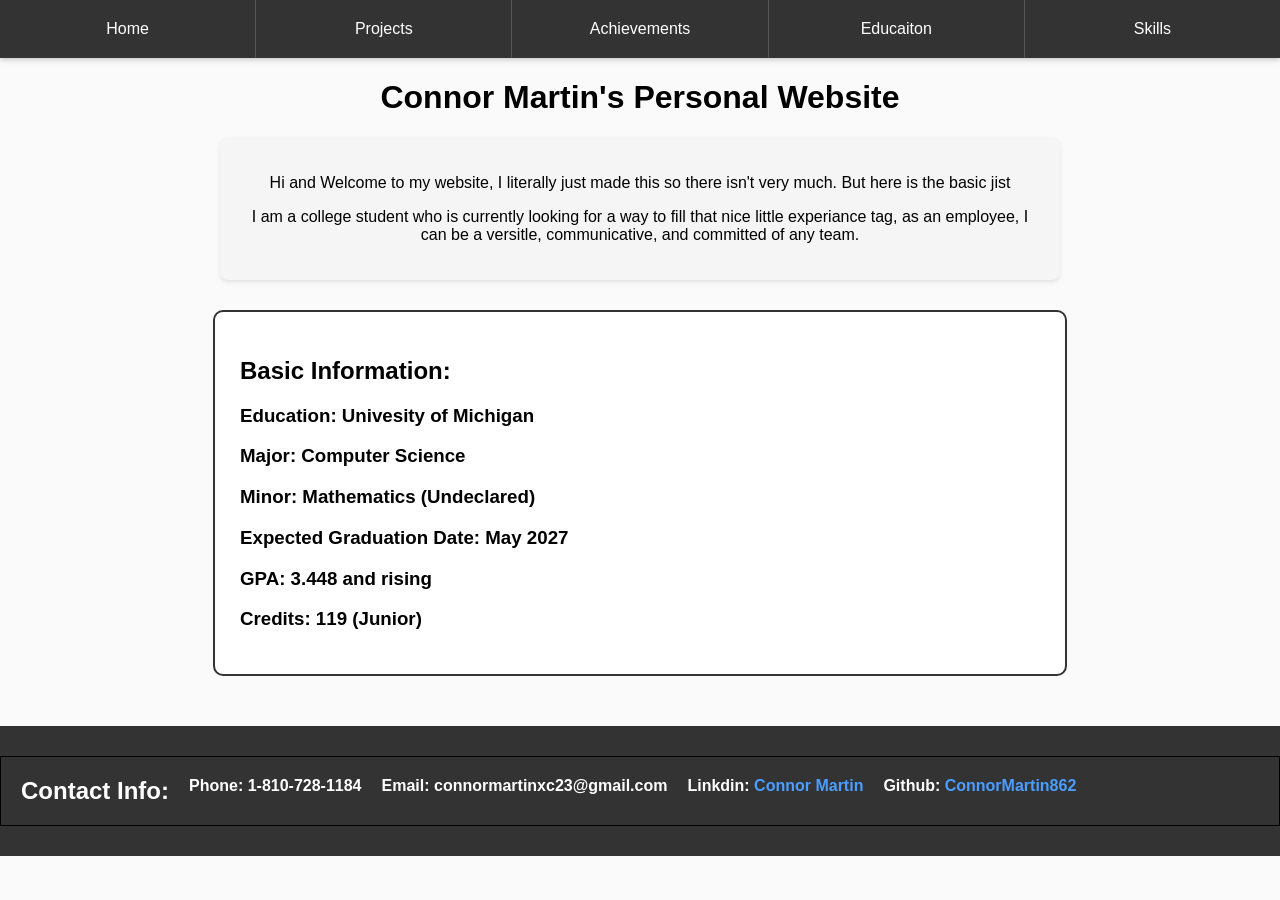
==== index.html @ a9e509cc "several changes" ====
<!DOCTYPE html>
<html lang="en">
<head>
    <title>Connor_Martin_Portfolio</title>
    <link href="/css/style.css" rel="stylesheet" type="text/css" />
</head>
<body>
    <div class="Navigation">
        <a href="index.html">Home</a>
        <a href="projects.html">Projects</a>
        <a href="achievements.html">Achievements</a>
        <a href="education.html">Educaiton</a>
        <a href="skills.html">Skills</a>
    </div>
    <div class="Title">
        <h1>Connor Martin's Personal Website</h1>
    </div>
    <div class="Writing">
        <p>Hi and Welcome to my website, I literally just made this so there isn't very much. But here is the basic jist</p>
        <p>I am a college student who is currently looking for a way to fill that nice little experiance tag, as an employee, I can be a versitle, communicative, and committed of any team.</p>
    </div>
    <div class="Basic">
        <h2>Basic Information: </h2>
        <h3>Education: Univesity of Michigan</h3>
        <h3>Major: Computer Science</h3>
        <h3>Minor: Mathematics (Undeclared)</h3>
        <h3>Expected Graduation Date: May 2027</h3>
        <h3>GPA: 3.448 and rising</h3>
        <h3>Credits: 119 (Junior)</h3>
    </div>
    <footer class="Footer">
        <div class="Contact">
            <h2>Contact Info: </h2>
            <h3>Phone: 1-810-728-1184</h3>
            <h3>Email: connormartinxc23@gmail.com</h3>
            <h3>Linkdin: <a href="https://linkedin.com/in/connormm"> Connor Martin </a></h3>
            <h3>Github: <a href="https://github.com/ConnorMartin862"> ConnorMartin862 </a></h3>
        </div>
    </footer>
</body>
</html>
---- css/style.css ----
.Title {
    text-align: center;
}

.Basic {
    max-width: 800px;
    margin: 30px auto;
    padding: 25px;
    border: 2px solid #333;
    border-radius: 10px;
    background-color: white;
}

.Description {
    text-align: center;
}

.SubTitle {
    text-align: center;
}

.Writing {
    text-align: center;
    max-width: 800px;
    margin: 20px auto;
    padding: 20px;
    background-color: #f5f5f5;  /* light gray background */
    border-radius: 8px;
    box-shadow: 0 2px 4px rgba(0,0,0,0.1);
}

.Navigation {
    display: flex;
    justify-content: space-around;  /* spreads buttons evenly */
    background-color: #333;
    padding: 0;
    margin: 0;
    width: 100%;
    position: sticky;  /* stays at top when scrolling */
    top: 0;
    box-shadow: 0 2px 5px rgba(0,0,0,0.2);
}

.Navigation a {
    flex: 1;  /* makes all buttons equal width */
    text-align: center;
    color: white;
    text-decoration: none;
    padding: 20px;
    transition: background-color 0.3s;
    border-right: 1px solid #555;  /* divider between buttons */
}

.Navigation a:last-child {
    border-right: none;  /* remove border on last button */
}

.Navigation a:hover{
    background-color: #555;
}

.Footer {
    background-color: #333;
    color: white;
    padding: 30px 0;
    margin-top: 50px;
    width: 100%;
    position: relative;
    bottom: 0;
}

.Contact {
    text-align: center;
    display: flex;
    gap: 20px;
    border: 1px solid black;
    padding: 20px;
}

.Contact h2 {
    margin: 0;
    color: white;
    font-size: 1.5em;  /* larger than h3 */
    align-self: center;  /* vertically centers it with the flex items */
}

.Contact h3 {
    margin: 0;
    color: white;
    font-size: 1em;  /* normal size */
}

.Contact a {
    color: #4a9eff;
    text-decoration: none;
    transition: color 0.3s;
}

.Contact a:hover {
    color: #6bb6ff;
}

.Projects {
    max-width: 1000px;
    margin: 0 auto;
    padding: 40px 20px;
}

.Projects h2 {
    text-align: center;
    color: #333;
    margin-bottom: 40px;
    font-size: 2em;
}

/* Individual Project Cards */
.Project {
    background-color: white;
    border: 2px solid #ddd;
    border-radius: 10px;
    padding: 30px;
    margin-bottom: 40px;
    box-shadow: 0 2px 8px rgba(0,0,0,0.1);
}

.Project h3 {
    color: #2c3e50;
    margin-top: 0;
    font-size: 1.5em;
    border-bottom: 2px solid #3498db;
    padding-bottom: 10px;
}

.Project h4 {
    color: #555;
    margin-top: 20px;
    margin-bottom: 10px;
}

/* Images */
.Project img {
    max-width: 100%;
    height: auto;
    border-radius: 5px;
    margin: 15px 0;
    box-shadow: 0 2px 4px rgba(0,0,0,0.1);
}

/* Languages/Tech Stack */
.languages {
    background-color: #ecf0f1;
    padding: 10px 15px;
    border-radius: 5px;
    font-weight: bold;
    color: #2c3e50;
    display: inline-block;
    margin: 15px 0;
}

/* Description List */
.description {
    line-height: 1.8;
    color: #555;
}

.description li {
    margin-bottom: 10px;
}

.description p {
    margin-bottom: 10px;
}

.Achievements {
    max-width: 1000px;
    margin: 0 auto;
    padding: 40px 20px;
}

.Achievements h2 {
    text-align: center;
    color: #333;
    margin-bottom: 40px;
    font-size: 2em;
}

/* Individual Achievement Cards */
.Achievement {
    background-color: white;
    border: 2px solid #ddd;
    border-radius: 10px;
    padding: 30px;
    margin-bottom: 40px;
    box-shadow: 0 2px 8px rgba(0,0,0,0.1);
}

.Achievement h3 {
    color: #2c3e50;
    margin-top: 0;
    font-size: 1.5em;
    border-bottom: 2px solid #3498db;
    padding-bottom: 10px;
}

.Achievement h4 {
    color: #555;
    margin-top: 20px;
    margin-bottom: 10px;
}

/* Images */
.Achievement img {
    max-width: 100%;
    height: auto;
    border-radius: 5px;
    margin: 15px 0;
    box-shadow: 0 2px 4px rgba(0,0,0,0.1);
}

.data {
    background-color: #ecf0f1;
    padding: 10px 15px;
    border-radius: 5px;
    font-weight: bold;
    color: #2c3e50;
    display: inline-block;
    margin: 15px 0;
}

body {
    margin: 0;
    padding: 0;
    font-family: Arial, sans-serif;
    background-color: #fafafa;
}
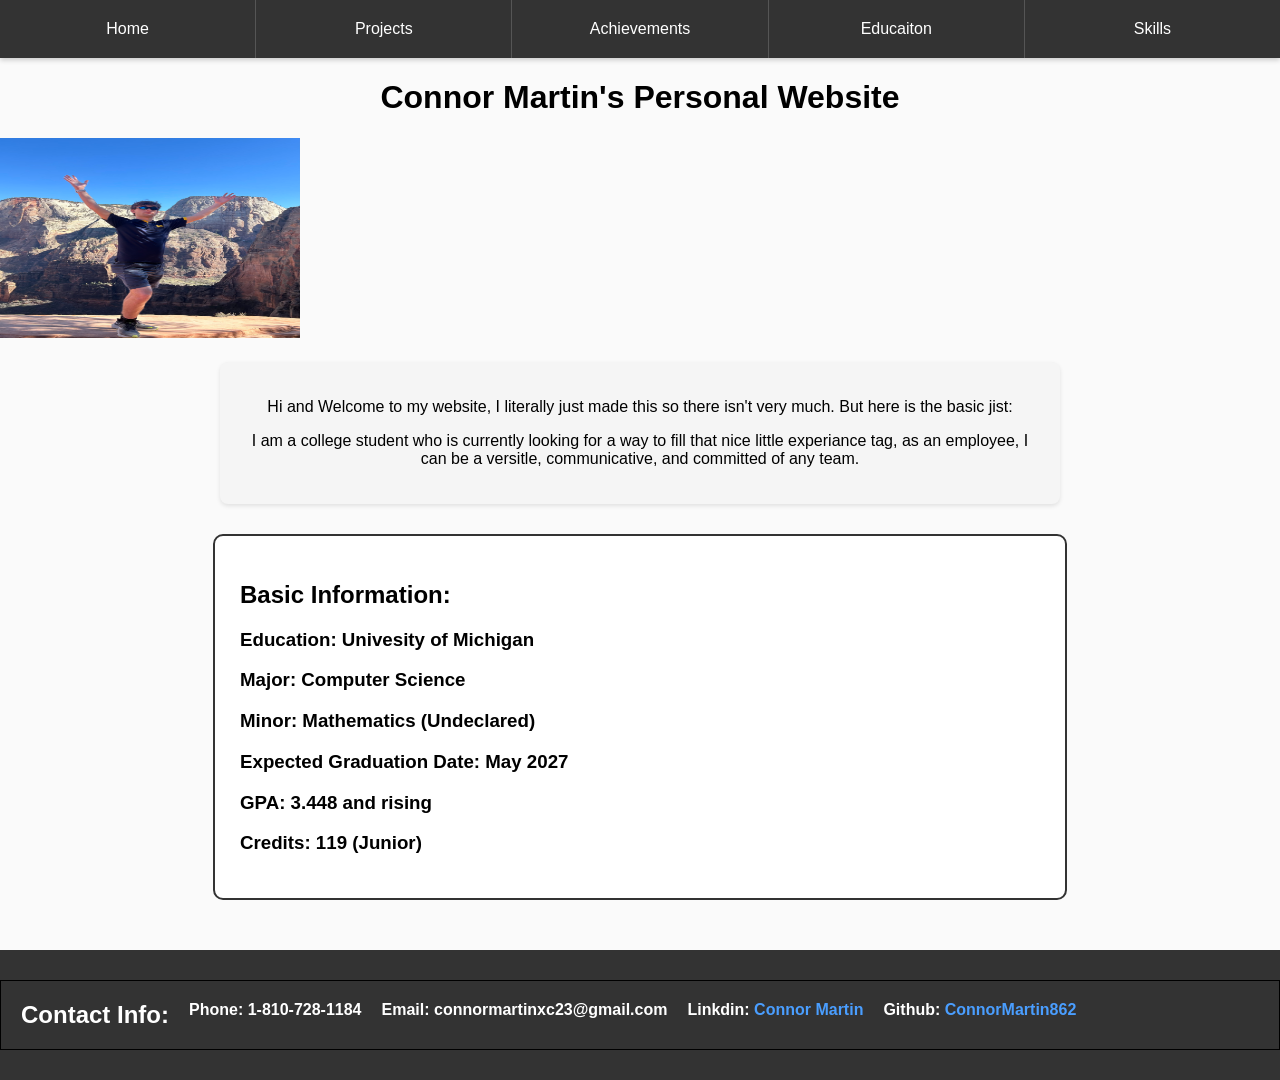
==== commit 4f0fecb6: "added front image" ====
--- a/index.html
+++ b/index.html
@@ -15,8 +15,11 @@
     <div class="Title">
         <h1>Connor Martin's Personal Website</h1>
     </div>
+    <div class="FrontImage">
+        <img src="images/Zion.jpeg" alt="FrontPagePic" width="300" height="200">
+    </div>
     <div class="Writing">
-        <p>Hi and Welcome to my website, I literally just made this so there isn't very much. But here is the basic jist</p>
+        <p>Hi and Welcome to my website, I literally just made this so there isn't very much. But here is the basic jist:</p>
         <p>I am a college student who is currently looking for a way to fill that nice little experiance tag, as an employee, I can be a versitle, communicative, and committed of any team.</p>
     </div>
     <div class="Basic">
--- a/css/style.css
+++ b/css/style.css
@@ -227,6 +227,162 @@
     margin: 15px 0;
 }
 
+/* Education Page Styling */
+.Educations {
+    max-width: 900px;
+    margin: 0 auto;
+    padding: 40px 20px;
+}
+
+.Education {
+    background-color: white;
+    border: 2px solid #ddd;
+    border-radius: 10px;
+    padding: 30px;
+    box-shadow: 0 2px 8px rgba(0,0,0,0.1);
+}
+
+.Education h3 {
+    color: #00274C;  /* U of M blue */
+    margin-top: 0;
+    font-size: 2em;
+    text-align: center;
+}
+
+.time {
+    text-align: center;
+    color: #666;
+    font-style: italic;
+    margin-bottom: 20px;
+}
+
+.Education img {
+    display: block;
+    margin: 20px auto;
+    max-width: 300px;
+    height: auto;
+}
+
+/* Relevant Classes Section */
+.Education > h4 {
+    color: #00274C;
+    border-bottom: 2px solid #FFCB05;  /* U of M maize */
+    padding-bottom: 10px;
+    margin-top: 30px;
+}
+
+/* Dropdown Styling */
+.semester-dropdown {
+    margin: 20px 0;
+    border: 1px solid #ddd;
+    border-radius: 5px;
+    overflow: hidden;
+}
+
+.semester-dropdown summary {
+    background-color: #00274C;
+    color: white;
+    padding: 15px;
+    cursor: pointer;
+    font-weight: bold;
+    font-size: 1.1em;
+    list-style: none;  /* removes default arrow on some browsers */
+    transition: background-color 0.3s;
+}
+
+.semester-dropdown summary::-webkit-details-marker {
+    display: none;  /* removes default arrow */
+}
+
+.semester-dropdown summary::before {
+    content: "▶ ";  /* custom arrow */
+    display: inline-block;
+    transition: transform 0.3s;
+}
+
+.semester-dropdown[open] summary::before {
+    transform: rotate(90deg);  /* rotate arrow when open */
+}
+
+.semester-dropdown summary:hover {
+    background-color: #003366;
+}
+
+/* Stats styling */
+.stats {
+    display: inline-block;
+    background-color: #00274C;  /* U of M blue */
+    color: white;
+    padding: 10px 20px;
+    margin: 5px 10px;
+    border-radius: 5px;
+    font-weight: bold;
+    font-size: 1.1em;
+}
+
+/* Center the stats container */
+.Education > .stats:first-of-type {
+    margin-left: 0;
+}
+
+/* Skills Page Styling - Pill Style */
+.Skills {
+    max-width: 1000px;
+    margin: 0 auto;
+    padding: 40px 20px;
+}
+
+.SkillTitle {
+    color: #00274C;
+    font-size: 1.8em;
+    font-weight: bold;
+    margin: 40px 0 20px 0;
+    border-bottom: 3px solid #FFCB05;
+    padding-bottom: 10px;
+}
+
+.SkillList {
+    margin-bottom: 40px;
+}
+
+.SkillList ul {
+    list-style: none;
+    padding: 0;
+    margin: 0;
+    display: flex;
+    flex-wrap: wrap;
+    gap: 12px;
+}
+
+.SkillList li {
+    background-color: #00274C;
+    color: white;
+    padding: 10px 20px;
+    border-radius: 25px;
+    font-size: 0.95em;
+    transition: transform 0.2s, background-color 0.2s;
+    box-shadow: 0 2px 4px rgba(0,0,0,0.2);
+}
+
+.SkillList li:hover {
+    background-color: #003366;
+    transform: translateY(-2px);
+    box-shadow: 0 4px 8px rgba(0,0,0,0.3);
+}
+
+/* Classes Lists */
+.classes {
+    padding: 20px 40px;
+    margin: 0;
+    background-color: #f9f9f9;
+    line-height: 1.8;
+}
+
+.classes li {
+    margin-bottom: 8px;
+    color: #333;
+}
+
 body {
     margin: 0;
     padding: 0;
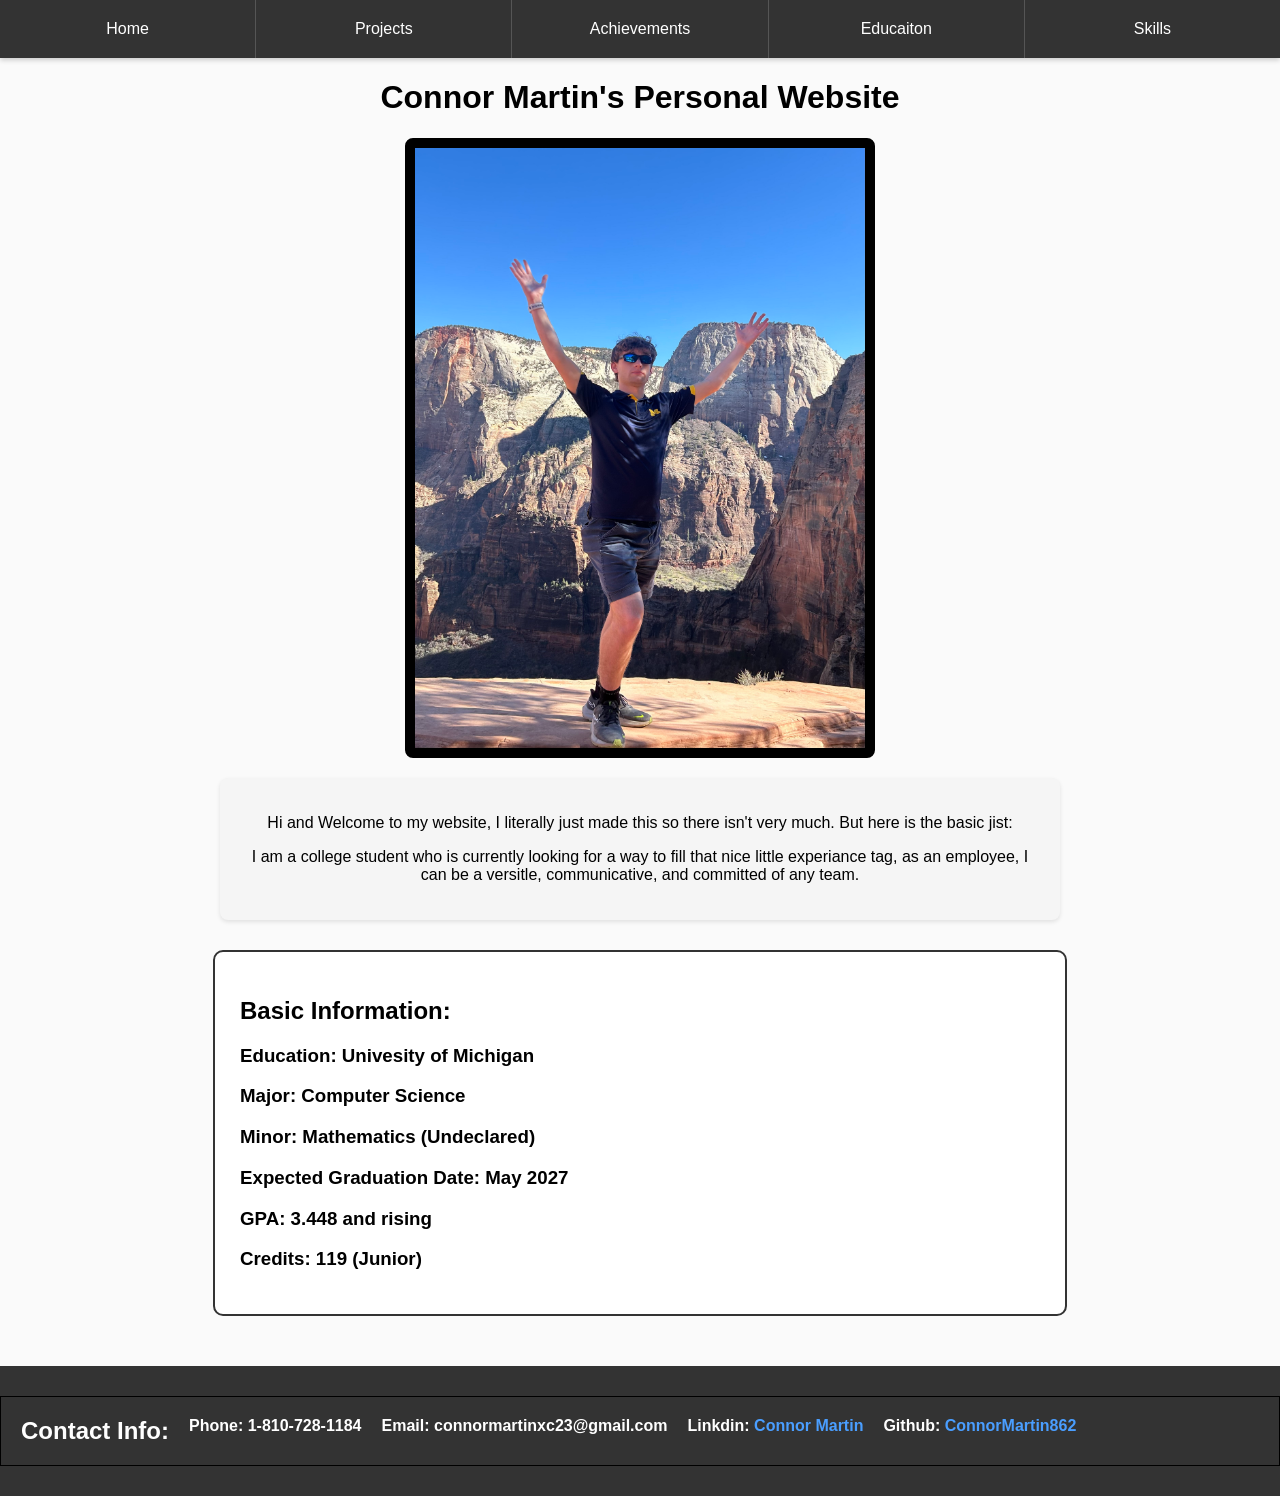
==== commit 96b36fb4: "front image adjustments" ====
--- a/index.html
+++ b/index.html
@@ -16,7 +16,7 @@
         <h1>Connor Martin's Personal Website</h1>
     </div>
     <div class="FrontImage">
-        <img src="images/Zion.jpeg" alt="FrontPagePic" width="300" height="200">
+        <img src="images/Zion.jpeg" alt="FrontPagePic" width="450" height="600">
     </div>
     <div class="Writing">
         <p>Hi and Welcome to my website, I literally just made this so there isn't very much. But here is the basic jist:</p>
--- a/css/style.css
+++ b/css/style.css
@@ -370,6 +370,16 @@
     box-shadow: 0 4px 8px rgba(0,0,0,0.3);
 }
 
+.FrontImage {
+    display: flex;  /* centers the image */
+    justify-content: center;
+}
+
+.FrontImage img {
+    border: 10px solid black;  /* width | style | color */
+    border-radius: 8px;        /* rounded corners (optional) */
+}
+
 /* Classes Lists */
 .classes {
     padding: 20px 40px;
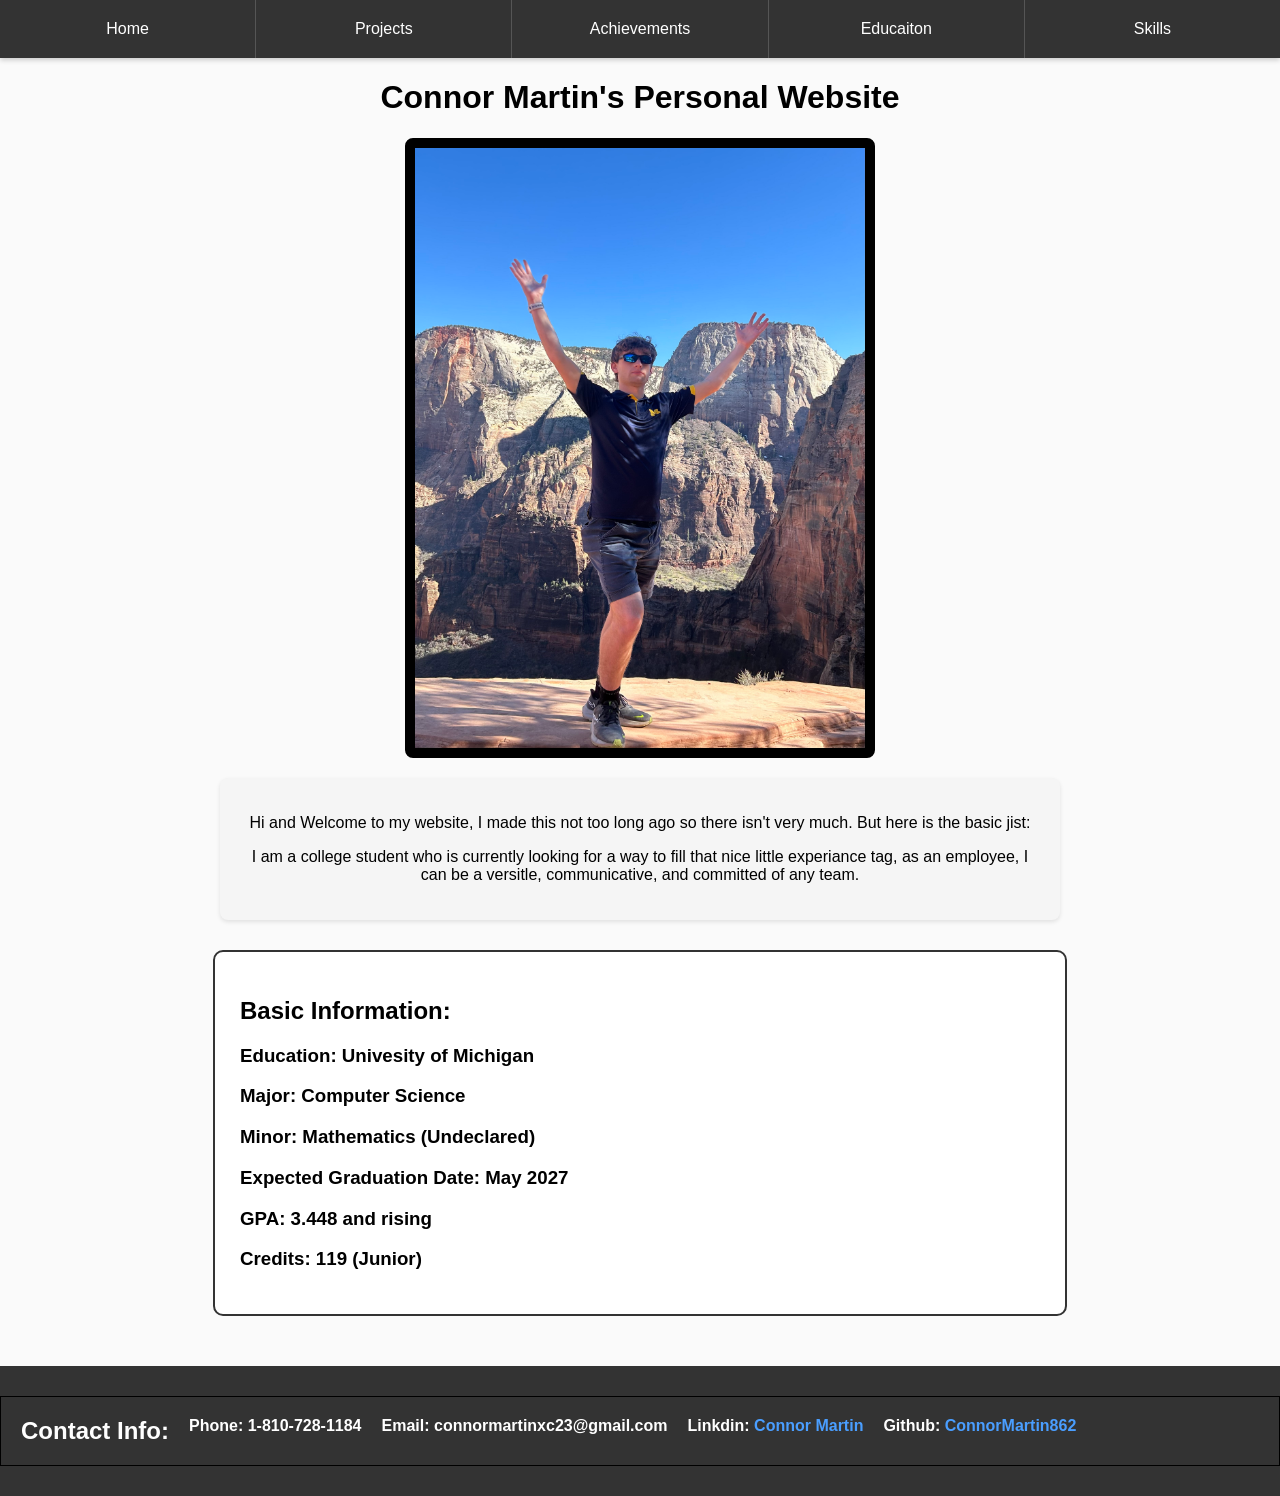
==== commit eb2f9306: "organization changes" ====
--- a/index.html
+++ b/index.html
@@ -19,7 +19,7 @@
         <img src="images/Zion.jpeg" alt="FrontPagePic" width="450" height="600">
     </div>
     <div class="Writing">
-        <p>Hi and Welcome to my website, I literally just made this so there isn't very much. But here is the basic jist:</p>
+        <p>Hi and Welcome to my website, I made this not too long ago so there isn't very much. But here is the basic jist:</p>
         <p>I am a college student who is currently looking for a way to fill that nice little experiance tag, as an employee, I can be a versitle, communicative, and committed of any team.</p>
     </div>
     <div class="Basic">
--- a/css/style.css
+++ b/css/style.css
@@ -146,6 +146,40 @@
     box-shadow: 0 2px 4px rgba(0,0,0,0.1);
 }
 
+.ProjectGrid {
+    display: grid;
+    grid-template-columns: 250px 250px;
+    gap: 10px;
+    margin: 15px 0;
+    justify-content: center;
+}
+
+.ProjectGrid img {
+    width: 100%;
+    max-height: 400px;
+    object-fit: scale-down;
+    border: 3px solid black;
+    border-radius: 8px;
+}
+
+.link {
+    display: inline-block;
+    color: white;
+    background-color: #2c3e50;
+    text-decoration: none;
+    padding: 8px 16px;
+    border-radius: 6px;
+    font-size: 0.9em;
+    margin-top: 15px;
+    border: 2px solid #2c3e50;
+    transition: 0.2s;
+}
+
+.link:hover {
+    background-color: white;
+    color: #2c3e50;
+}
+
 /* Languages/Tech Stack */
 .languages {
     background-color: #ecf0f1;
@@ -380,6 +414,7 @@
     border-radius: 8px;        /* rounded corners (optional) */
 }
 
+
 /* Classes Lists */
 .classes {
     padding: 20px 40px;
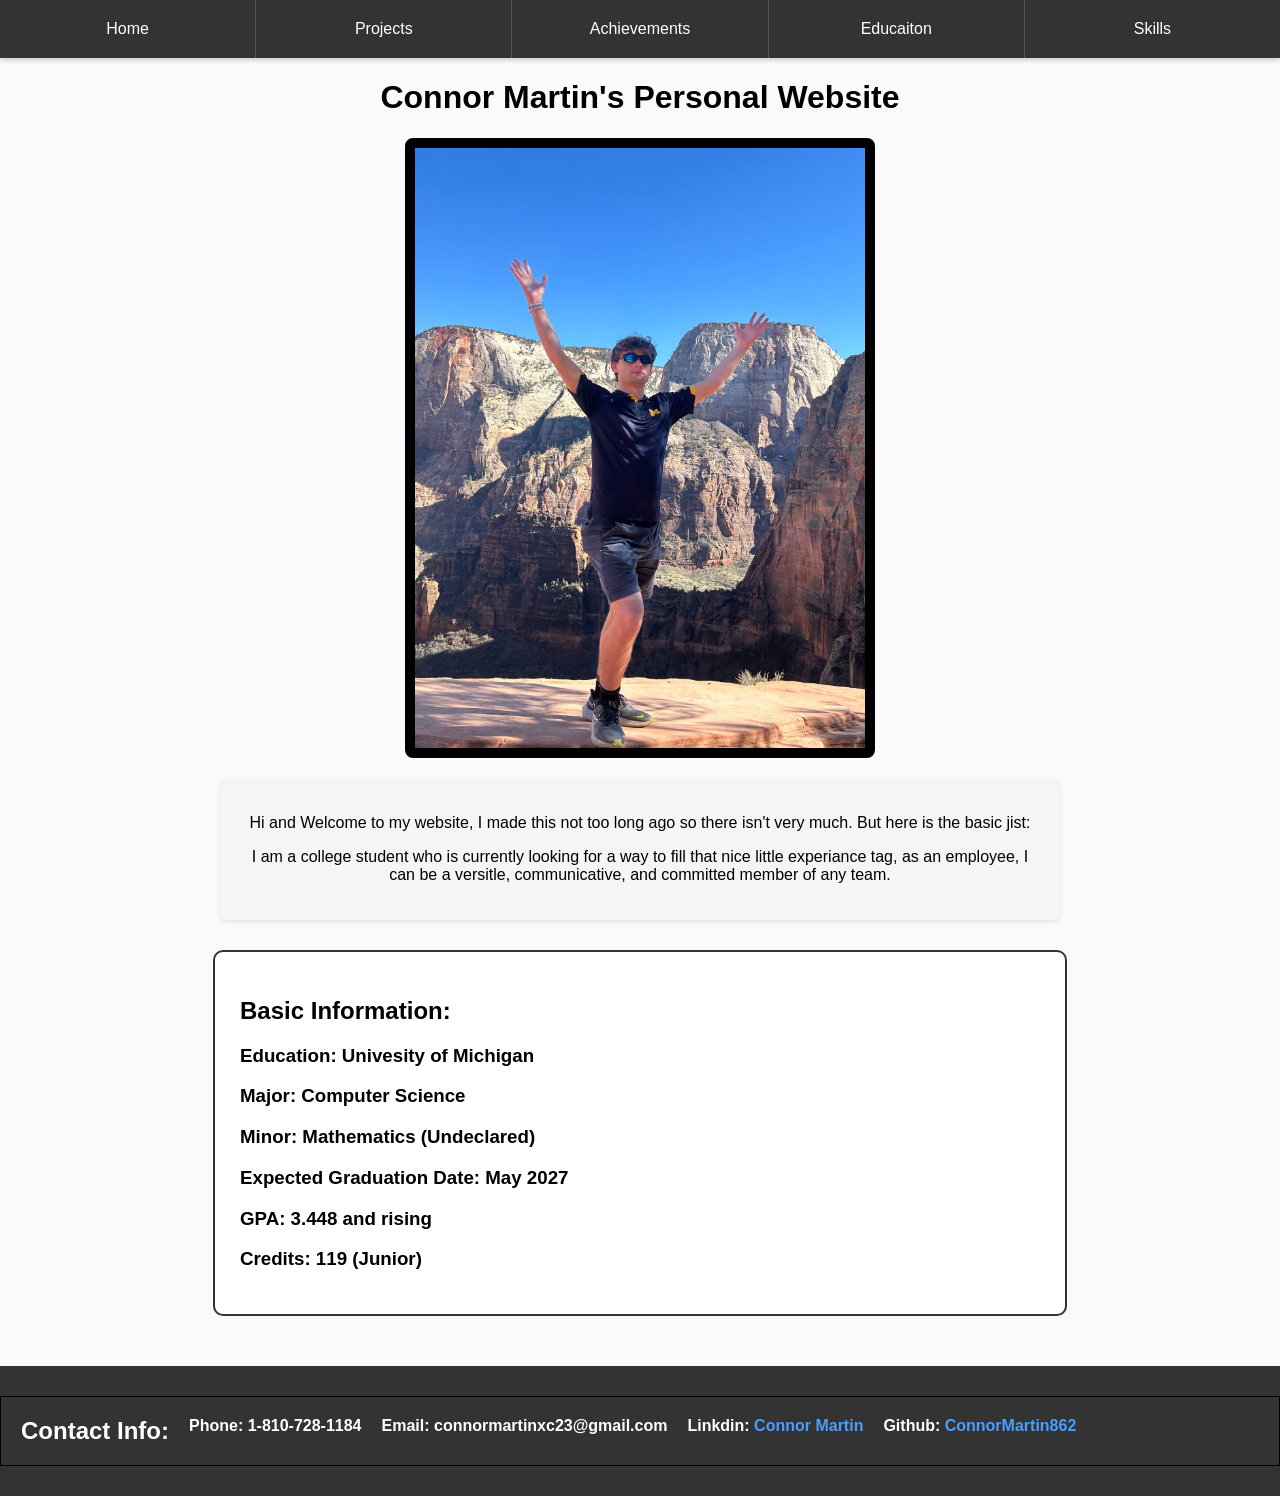
==== commit f5b10752: "fixed sentence error" ====
--- a/index.html
+++ b/index.html
@@ -20,7 +20,7 @@
     </div>
     <div class="Writing">
         <p>Hi and Welcome to my website, I made this not too long ago so there isn't very much. But here is the basic jist:</p>
-        <p>I am a college student who is currently looking for a way to fill that nice little experiance tag, as an employee, I can be a versitle, communicative, and committed of any team.</p>
+        <p>I am a college student who is currently looking for a way to fill that nice little experiance tag, as an employee, I can be a versitle, communicative, and committed member of any team.</p>
     </div>
     <div class="Basic">
         <h2>Basic Information: </h2>
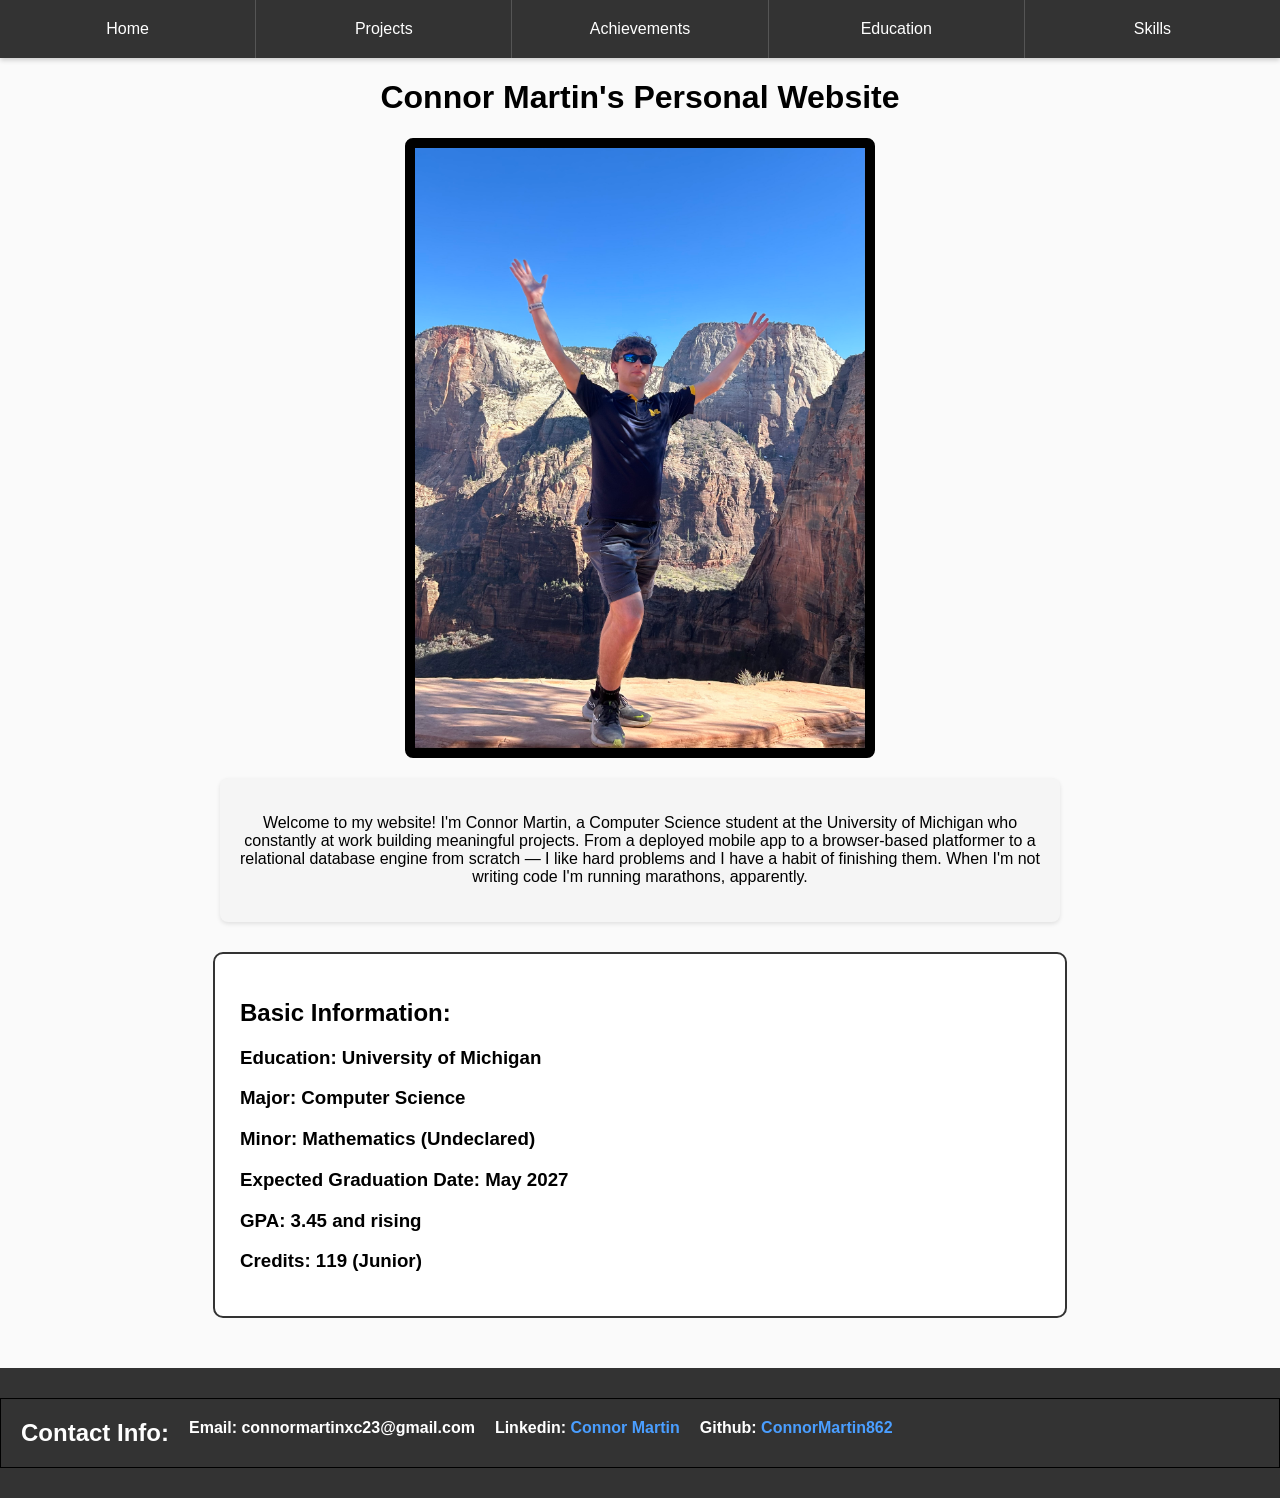
==== commit 0fbc577e: "minor edits" ====
--- a/index.html
+++ b/index.html
@@ -9,7 +9,7 @@
         <a href="index.html">Home</a>
         <a href="projects.html">Projects</a>
         <a href="achievements.html">Achievements</a>
-        <a href="education.html">Educaiton</a>
+        <a href="education.html">Education</a>
         <a href="skills.html">Skills</a>
     </div>
     <div class="Title">
@@ -19,24 +19,22 @@
         <img src="images/Zion.jpeg" alt="FrontPagePic" width="450" height="600">
     </div>
     <div class="Writing">
-        <p>Hi and Welcome to my website, I made this not too long ago so there isn't very much. But here is the basic jist:</p>
-        <p>I am a college student who is currently looking for a way to fill that nice little experiance tag, as an employee, I can be a versitle, communicative, and committed member of any team.</p>
+        <p>Welcome to my website! I'm Connor Martin, a Computer Science student at the University of Michigan who constantly at work building meaningful projects. From a deployed mobile app to a browser-based platformer to a relational database engine from scratch — I like hard problems and I have a habit of finishing them. When I'm not writing code I'm running marathons, apparently.</p>
     </div>
     <div class="Basic">
         <h2>Basic Information: </h2>
-        <h3>Education: Univesity of Michigan</h3>
+        <h3>Education: University of Michigan</h3>
         <h3>Major: Computer Science</h3>
         <h3>Minor: Mathematics (Undeclared)</h3>
         <h3>Expected Graduation Date: May 2027</h3>
-        <h3>GPA: 3.448 and rising</h3>
+        <h3>GPA: 3.45 and rising</h3>
         <h3>Credits: 119 (Junior)</h3>
     </div>
     <footer class="Footer">
         <div class="Contact">
             <h2>Contact Info: </h2>
-            <h3>Phone: 1-810-728-1184</h3>
             <h3>Email: connormartinxc23@gmail.com</h3>
-            <h3>Linkdin: <a href="https://linkedin.com/in/connormm"> Connor Martin </a></h3>
+            <h3>Linkedin: <a href="https://linkedin.com/in/connormm"> Connor Martin </a></h3>
             <h3>Github: <a href="https://github.com/ConnorMartin862"> ConnorMartin862 </a></h3>
         </div>
     </footer>
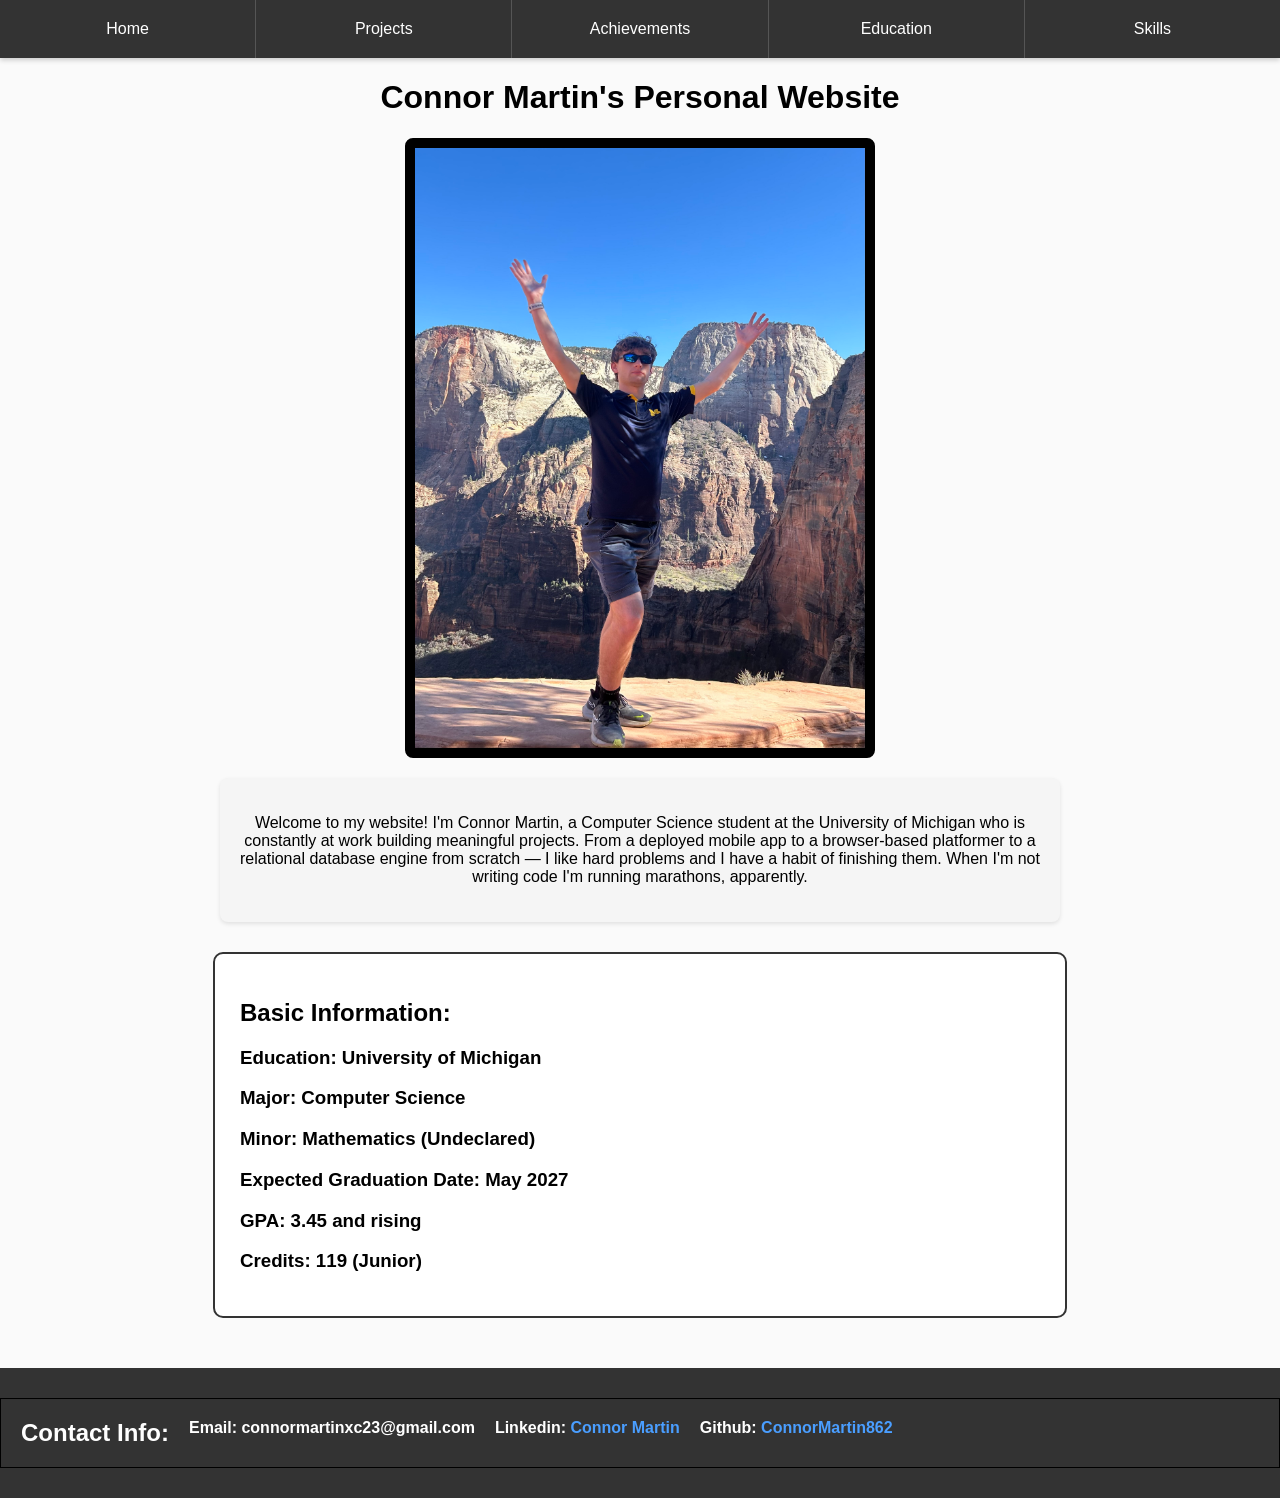
==== commit 05bc8ee6: "minor changes" ====
--- a/index.html
+++ b/index.html
@@ -19,7 +19,7 @@
         <img src="images/Zion.jpeg" alt="FrontPagePic" width="450" height="600">
     </div>
     <div class="Writing">
-        <p>Welcome to my website! I'm Connor Martin, a Computer Science student at the University of Michigan who constantly at work building meaningful projects. From a deployed mobile app to a browser-based platformer to a relational database engine from scratch — I like hard problems and I have a habit of finishing them. When I'm not writing code I'm running marathons, apparently.</p>
+        <p>Welcome to my website! I'm Connor Martin, a Computer Science student at the University of Michigan who is constantly at work building meaningful projects. From a deployed mobile app to a browser-based platformer to a relational database engine from scratch — I like hard problems and I have a habit of finishing them. When I'm not writing code I'm running marathons, apparently.</p>
     </div>
     <div class="Basic">
         <h2>Basic Information: </h2>
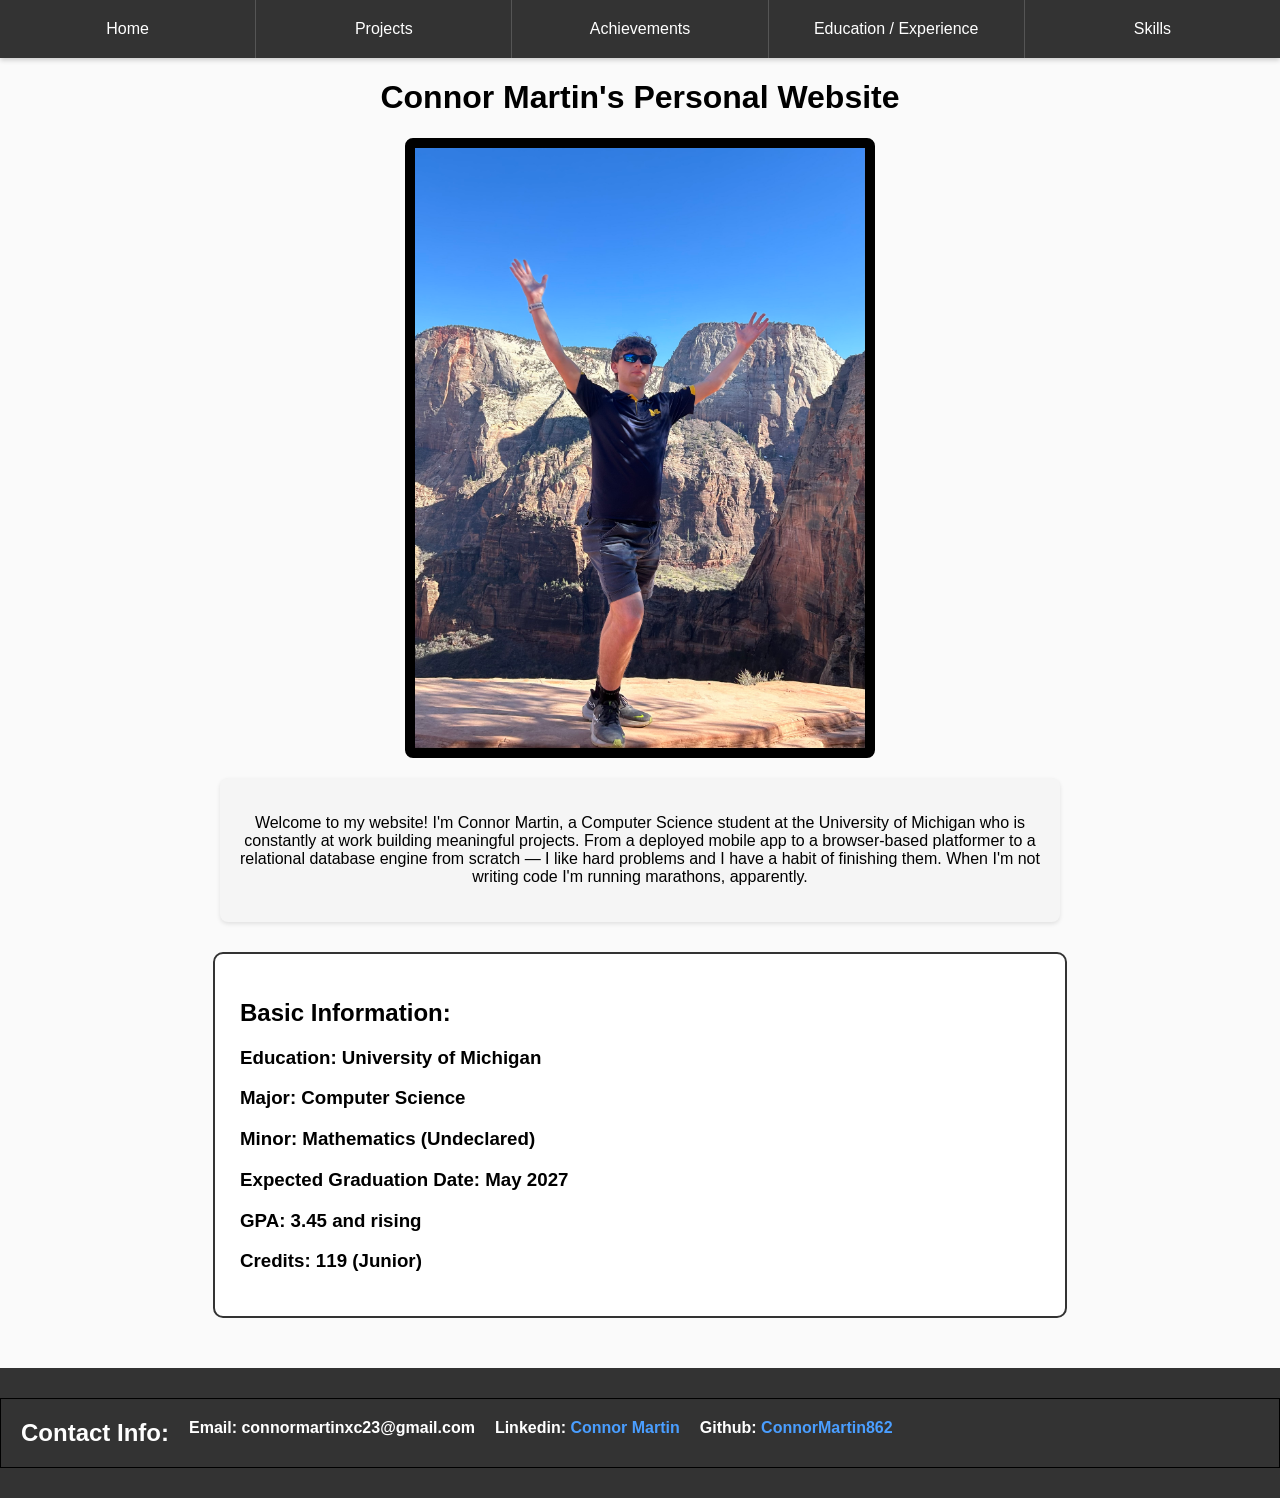
==== commit ce30ff50: "August 2026 Update Part 2" ====
--- a/index.html
+++ b/index.html
@@ -9,7 +9,7 @@
         <a href="index.html">Home</a>
         <a href="projects.html">Projects</a>
         <a href="achievements.html">Achievements</a>
-        <a href="education.html">Education</a>
+        <a href="education.html">Education / Experience</a>
         <a href="skills.html">Skills</a>
     </div>
     <div class="Title">
